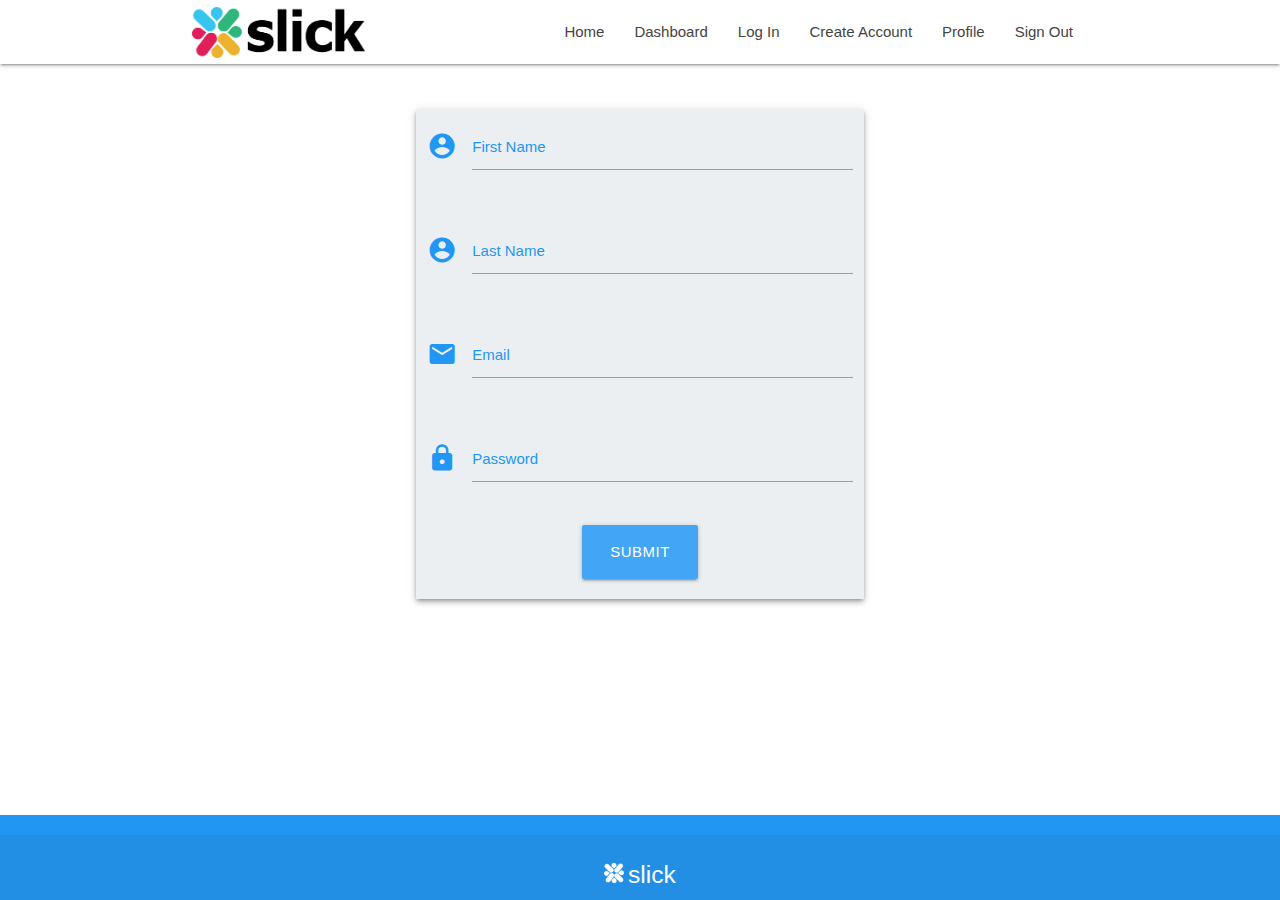
==== create-account.html @ 278f5da7 "Add files via upload" ====
<!DOCTYPE html>
<html lang="en">
  <head>
    <meta charset="UTF-8" />
    <meta name="viewport" content="width=device-width, initial-scale=1.0" />
    <meta http-equiv="X-UA-Compatible" content="ie=edge" />
    <link
      rel="shortcut icon"
      type="image/svg"
      href="./images/logo-colors-only.svg"
    />
    <title>slick</title>
    <link
      href="https://fonts.googleapis.com/icon?family=Material+Icons"
      rel="stylesheet"
    />
    <link
      href="css/materialize.css"
      type="text/css"
      rel="stylesheet"
      media="screen,projection"
    />
    <link
      rel="stylesheet"
      href="https://cdnjs.cloudflare.com/ajax/libs/font-awesome/4.7.0/css/font-awesome.min.css"
    />
    <link
      href="css/style.css"
      type="text/css"
      rel="stylesheet"
      media="screen,projection"
    />
  </head>
  <body>
    <header>
      <nav class="white" role="navigation">
        <div class="nav-wrapper container">
          <a href="./index.html ">
            <img
              src="./images/slick-logo.png"
              alt="Slick Logo"
              id="logo-container"
              class="brand-logo"
              style="max-height: 80%; margin-top: .75%"
          /></a>

          <ul class="right hide-on-med-and-down">
            <li><a href="./index.html">Home</a></li>
            <li><a href="./dashboard.html">Dashboard</a></li>
            <li><a href="./log-in.html">Log In</a></li>
            <li><a href="./create-account.html">Create Account</a></li>
            <li><a href="#">Profile</a></li>
            <li><a href="#">Sign Out</a></li>
          </ul>

          <ul id="nav-mobile" class="sidenav">
            <li><a href="./index.html">Home</a></li>
            <li><a href="./dashboard.html">Dashboard</a></li>
            <li><a href="./log-in.html">Log In</a></li>
            <li><a href="./create-account.html">Create Account</a></li>
            <li><a href="#">Profile</a></li>
            <li><a href="#">Sign Out</a></li>
          </ul>
          <a href="#" data-target="nav-mobile" class="sidenav-trigger"
            ><i class="material-icons black-text">menu</i></a
          >
        </div>
      </nav>
    </header>
    <main>
      <div class="container valign-wrapper">
        <div class="row" style="min-width: 50%; margin-top: 5%">
          <form class="blue-grey lighten-5 z-depth-2 col s12 m12 l12">
            <!-- First Name -->
            <div class="row">
              <div class="input-field col s12">
                <i class="material-icons prefix blue-text">account_circle</i>
                <input id="first_name" type="text" class="validate blue-text" />
                <label class="active blue-text" for="first_name"
                  >First Name</label
                >
              </div>
            </div>
            <!-- Last Name -->
            <div class="row">
              <div class="input-field col s12 m12 l12">
                <i class="material-icons prefix blue-text">account_circle</i>
                <input id="last_name" type="text" class="validate blue-text" />
                <label for="last_name" class="active blue-text"
                  >Last Name</label
                >
              </div>
            </div>
            <!-- Email -->
            <div class="row">
              <div class="input-field blue-text col s12 m12 l12">
                <i class="material-icons prefix blue-text">email</i>
                <input id="email" type="email" class="validate blue-text" />
                <label for="email" class="active blue-text">Email</label>
              </div>
            </div>
            <!-- Password -->
            <div class="row">
              <div class="input-field col s12 m12 l12">
                <i class="material-icons prefix blue-text">lock</i>
                <input
                  id="password"
                  type="password"
                  class="validate blue-text"
                />
                <label for="password" class="active blue-text">Password</label>
              </div>
            </div>
            <!-- Submit BUtton -->
            <div class="row center">
              <a
                href="./dashboard.html"
                id="submit-button"
                class="btn-large waves-effect waves-light blue lighten-1"
                >Submit</a
              >
            </div>
          </form>
        </div>
      </div>
      <!--End Container-->
    </main>
    <footer class="page-footer blue">
      <div class="footer-copyright">
        <div class="row" style="max-height: 25px">
          <img
            src="./images/slick-white.svg"
            alt=""
            style="max-height:20px; display: inline-block"
          />
          <h5 class="white-text" style="display: inline-block">slick</h5>
        </div>
      </div>
    </footer>

    <script src="https://code.jquery.com/jquery-2.1.1.min.js"></script>
    <script src="js/materialize.js"></script>
    <script src="js/init.js"></script>
  </body>
</html>
---- css/style.css ----
/* Custom Stylesheet */
/**
 * Use this file to override Materialize files so you can update
 * the core Materialize files in the future
 *
 * Made By MaterializeCSS.com
 */

/* * {
  border: solid 1px red;
} */

body {
  --template-teal: #26a69a;
  /* --slick-blue: #36c5f0; */
  --slick-blue: #42a5f5; /*blue lighten one*/
  --slick-yellow: #ecb22e;
  --slick-red: #e01e5a;
  --slick-green: #2eb67d;
}
/*****************************/
/* https://stackoverflow.com/questions/33862855/materialize-footer-not-going-to-bottom-of-page */
body {
  display: flex;
  min-height: 100vh;
  flex-direction: column;
}
main {
  flex: 1 0 auto;
}
/*****************************/
.text-shadow {
  text-shadow: 0.05rem 0.05rem 0.05rem rgba(0, 0, 0, 0.5),
    0.05rem 0.05rem 0.05rem rgba(0, 0, 0, 0.5);
}

.box-shadow {
  box-shadow: 0.05rem 0.05rem 0.05rem rgba(0, 0, 0, 0.7),
    0.05rem 0.05rem 0.05rem rgba(0, 0, 0, 0.7);
}
/* .slick-blue-text {
  color: var(--slick-blue);
} */
.font-half-partent {
  font-size: 0.5em;
}
.slick-yellow-text {
  color: var(--slick-yellow);
}
.slick-red-text {
  color: var(--slick-red);
}
.slick-green-text {
  color: var(--slick-green);
}
.slick-blue-bg {
  background-color: var(--slick-blue);
}
.image-text {
  font-weight: unset;
  text-shadow: 1px, 1px rgba(0, 0, 0, 0.75);
}
nav ul a,
nav .brand-logo {
  color: #444;
}

p {
  line-height: 2rem;
}

.sidenav-trigger {
  color: #26a69a;
}

.parallax-container {
  min-height: 380px;
  line-height: 0;
  height: auto;
  color: rgba(255, 255, 255, 0.9);
}
.parallax-container .section {
  width: 100%;
}

@media only screen and (max-width: 992px) {
  .parallax-container .section {
    position: absolute;
    top: 40%;
  }
  #index-banner .section {
    top: 10%;
  }
}

@media only screen and (max-width: 600px) {
  #index-banner .section {
    top: 0;
  }
}

.icon-block {
  padding: 0 15px;
}
.icon-block .material-icons {
  font-size: inherit;
}

footer.page-footer {
  margin: 0;
}

/*****************Userform CSS**********************/

/* label color */
.input-field label {
  color: #000;
}
/* label focus color */
.input-field input[type="text"]:focus + label {
  color: #000;
}
/* label underline focus color */
.input-field input[type="text"]:focus {
  border-bottom: 1px solid #000;
  box-shadow: 0 1px 0 0 #000;
}
/* valid color */
.input-field input[type="text"].valid {
  border-bottom: 1px solid #000;
  box-shadow: 0 1px 0 0 #000;
}
/* invalid color */
.input-field input[type="text"].invalid {
  border-bottom: 1px solid #000;
  box-shadow: 0 1px 0 0 #000;
}
/* icon prefix focus color */
.input-field .prefix.active {
  color: #000;
}

/*****************************************/
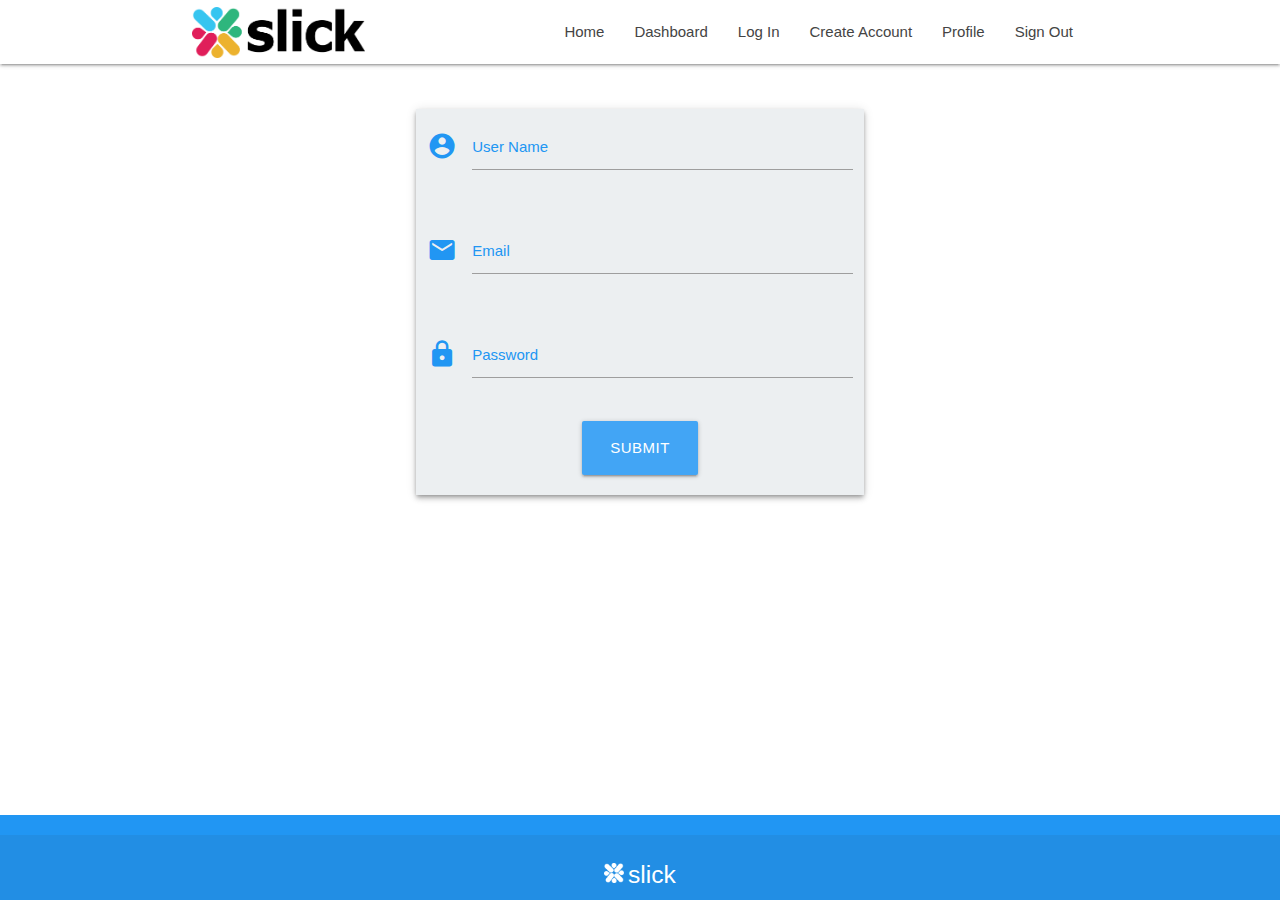
==== commit dd01f815: "Add files via upload" ====
--- a/create-account.html
+++ b/create-account.html
@@ -72,7 +72,7 @@
         <div class="row" style="min-width: 50%; margin-top: 5%">
           <form class="blue-grey lighten-5 z-depth-2 col s12 m12 l12">
             <!-- First Name -->
-            <div class="row">
+            <!-- <div class="row">
               <div class="input-field col s12">
                 <i class="material-icons prefix blue-text">account_circle</i>
                 <input id="first_name" type="text" class="validate blue-text" />
@@ -80,14 +80,14 @@
                   >First Name</label
                 >
               </div>
-            </div>
-            <!-- Last Name -->
+            </div> -->
+            <!-- User Name -->
             <div class="row">
               <div class="input-field col s12 m12 l12">
                 <i class="material-icons prefix blue-text">account_circle</i>
                 <input id="last_name" type="text" class="validate blue-text" />
                 <label for="last_name" class="active blue-text"
-                  >Last Name</label
+                  >User Name</label
                 >
               </div>
             </div>
